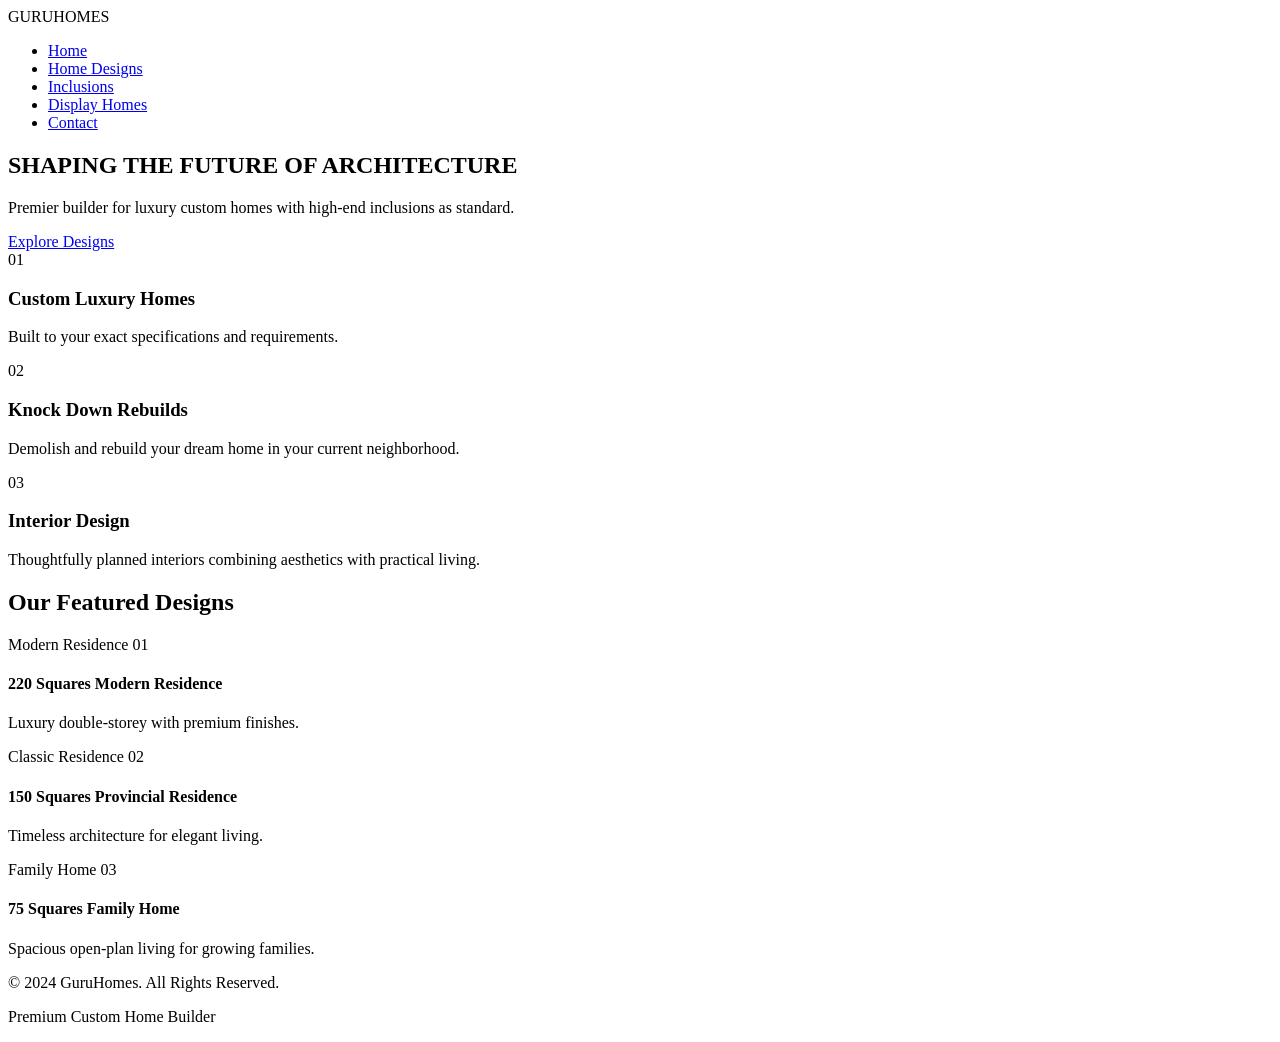
==== index.html @ 5d63fdea "Rename Index.html to index.html" ====
<!DOCTYPE html>
<html lang="en">
<head>
    <meta charset="UTF-8">
    <meta name="viewport" content="width=device-width, initial-scale=1.0">
    <title>GuruHomes | Custom Luxury Home Builders</title>
    <link rel="stylesheet" href="style.css">
    <link href="https://fonts.googleapis.com/css2?family=Playfair+Display:wght@700&family=Raleway:wght@300;400;600&display=swap" rel="stylesheet">
</head>
<body>

    <header>
        <nav class="container">
            <div class="logo">GURUHOMES</div>
            <ul>
                <li><a href="#">Home</a></li>
                <li><a href="#">Home Designs</a></li>
                <li><a href="#">Inclusions</a></li>
                <li><a href="#">Display Homes</a></li>
                <li><a href="#">Contact</a></li>
            </ul>
        </nav>
    </header>

    <section class="hero">
        <div class="hero-content">
            <h1>SHAPING THE FUTURE OF ARCHITECTURE</h1>
            <p>Premier builder for luxury custom homes with high-end inclusions as standard.</p>
            <a href="#" class="btn">Explore Designs</a>
        </div>
    </section>

    <section class="services container">
        <div class="service-card">
            <span>01</span>
            <h3>Custom Luxury Homes</h3>
            <p>Built to your exact specifications and requirements.</p>
        </div>
        <div class="service-card">
            <span>02</span>
            <h3>Knock Down Rebuilds</h3>
            <p>Demolish and rebuild your dream home in your current neighborhood.</p>
        </div>
        <div class="service-card">
            <span>03</span>
            <h3>Interior Design</h3>
            <p>Thoughtfully planned interiors combining aesthetics with practical living.</p>
        </div>
    </section>

    <section class="gallery container">
        <h2 class="section-title">Our Featured Designs</h2>
        <div class="grid">
            <div class="design-item">
                <div class="placeholder-img">Modern Residence 01</div>
                <h4>220 Squares Modern Residence</h4>
                <p>Luxury double-storey with premium finishes.</p>
            </div>
            <div class="design-item">
                <div class="placeholder-img">Classic Residence 02</div>
                <h4>150 Squares Provincial Residence</h4>
                <p>Timeless architecture for elegant living.</p>
            </div>
            <div class="design-item">
                <div class="placeholder-img">Family Home 03</div>
                <h4>75 Squares Family Home</h4>
                <p>Spacious open-plan living for growing families.</p>
            </div>
        </div>
    </section>

    <footer>
        <div class="container footer-content">
            <p>&copy; 2024 GuruHomes. All Rights Reserved.</p>
            <p>Premium Custom Home Builder</p>
        </div>
    </footer>

</body>
</html>
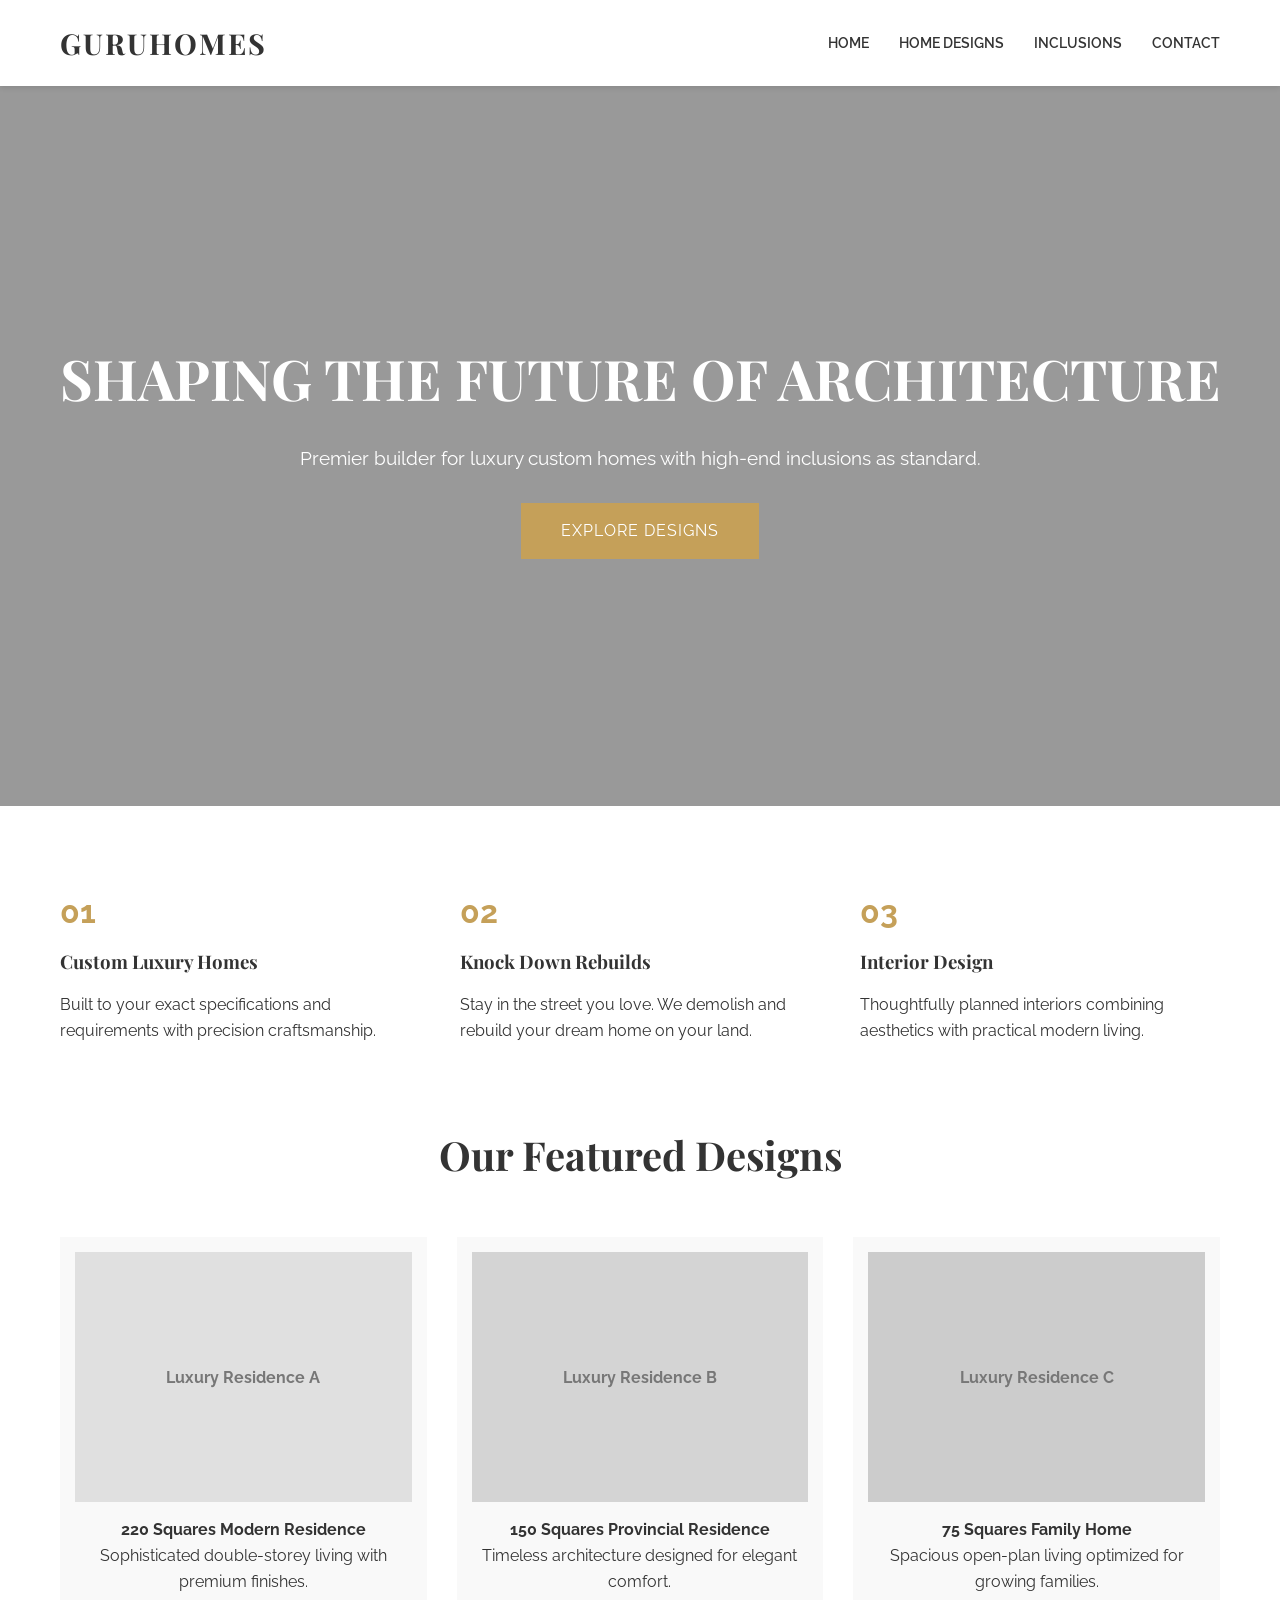
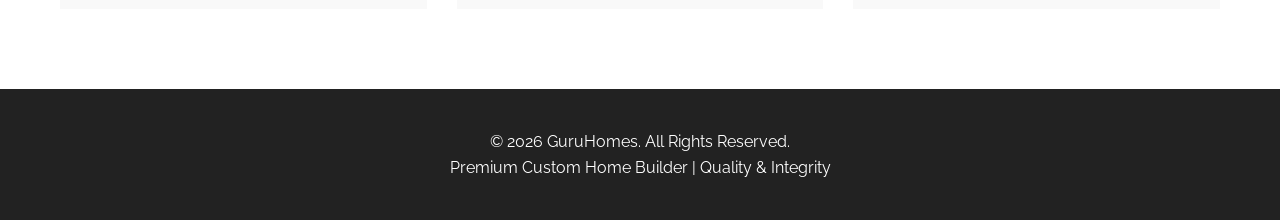
==== commit 8577ee5d: "New index with pages" ====
--- a/index.html
+++ b/index.html
@@ -5,76 +5,81 @@
     <meta name="viewport" content="width=device-width, initial-scale=1.0">
     <title>GuruHomes | Custom Luxury Home Builders</title>
     <link rel="stylesheet" href="style.css">
+    <!-- Google Fonts -->
     <link href="https://fonts.googleapis.com/css2?family=Playfair+Display:wght@700&family=Raleway:wght@300;400;600&display=swap" rel="stylesheet">
 </head>
 <body>
 
+    <!-- Header / Navigation -->
     <header>
         <nav class="container">
             <div class="logo">GURUHOMES</div>
             <ul>
-                <li><a href="#">Home</a></li>
-                <li><a href="#">Home Designs</a></li>
-                <li><a href="#">Inclusions</a></li>
-                <li><a href="#">Display Homes</a></li>
-                <li><a href="#">Contact</a></li>
+                <li><a href="index.html">Home</a></li>
+                <li><a href="designs.html">Home Designs</a></li>
+                <li><a href="inclusions.html">Inclusions</a></li>
+                <li><a href="contact.html">Contact</a></li>
             </ul>
         </nav>
     </header>
 
-    <section class="hero">
+    <!-- Hero Section -->
+    <section id="home" class="hero">
         <div class="hero-content">
             <h1>SHAPING THE FUTURE OF ARCHITECTURE</h1>
             <p>Premier builder for luxury custom homes with high-end inclusions as standard.</p>
-            <a href="#" class="btn">Explore Designs</a>
+            <a href="designs.html" class="btn">Explore Designs</a>
         </div>
     </section>
 
+    <!-- Services Section -->
     <section class="services container">
         <div class="service-card">
             <span>01</span>
             <h3>Custom Luxury Homes</h3>
-            <p>Built to your exact specifications and requirements.</p>
+            <p>Built to your exact specifications and requirements with precision craftsmanship.</p>
         </div>
         <div class="service-card">
             <span>02</span>
             <h3>Knock Down Rebuilds</h3>
-            <p>Demolish and rebuild your dream home in your current neighborhood.</p>
+            <p>Stay in the street you love. We demolish and rebuild your dream home on your land.</p>
         </div>
         <div class="service-card">
             <span>03</span>
             <h3>Interior Design</h3>
-            <p>Thoughtfully planned interiors combining aesthetics with practical living.</p>
+            <p>Thoughtfully planned interiors combining aesthetics with practical modern living.</p>
         </div>
     </section>
 
-    <section class="gallery container">
+    <!-- Featured Designs Gallery -->
+    <section id="designs" class="gallery container">
         <h2 class="section-title">Our Featured Designs</h2>
         <div class="grid">
             <div class="design-item">
-                <div class="placeholder-img">Modern Residence 01</div>
+                <div class="placeholder-img" style="background: #e0e0e0;">Luxury Residence A</div>
                 <h4>220 Squares Modern Residence</h4>
-                <p>Luxury double-storey with premium finishes.</p>
+                <p>Sophisticated double-storey living with premium finishes.</p>
             </div>
             <div class="design-item">
-                <div class="placeholder-img">Classic Residence 02</div>
+                <div class="placeholder-img" style="background: #d4d4d4;">Luxury Residence B</div>
                 <h4>150 Squares Provincial Residence</h4>
-                <p>Timeless architecture for elegant living.</p>
+                <p>Timeless architecture designed for elegant comfort.</p>
             </div>
             <div class="design-item">
-                <div class="placeholder-img">Family Home 03</div>
+                <div class="placeholder-img" style="background: #cccccc;">Luxury Residence C</div>
                 <h4>75 Squares Family Home</h4>
-                <p>Spacious open-plan living for growing families.</p>
+                <p>Spacious open-plan living optimized for growing families.</p>
             </div>
         </div>
     </section>
 
-    <footer>
+    <!-- Footer -->
+    <footer id="contact">
         <div class="container footer-content">
-            <p>&copy; 2024 GuruHomes. All Rights Reserved.</p>
-            <p>Premium Custom Home Builder</p>
+            <p>&copy; 2026 GuruHomes. All Rights Reserved.</p>
+            <p>Premium Custom Home Builder | Quality & Integrity</p>
         </div>
     </footer>
 
 </body>
-</html>
+</html>
--- a/style.css
+++ b/style.css
@@ -0,0 +1,159 @@
+/* General Reset */
+* {
+    margin: 0;
+    padding: 0;
+    box-sizing: border-box;
+}
+
+body {
+    font-family: 'Raleway', sans-serif;
+    line-height: 1.6;
+    color: #333;
+}
+
+.container {
+    max-width: 1200px;
+    margin: 0 auto;
+    padding: 0 20px;
+}
+
+/* Header */
+header {
+    background: #fff;
+    padding: 20px 0;
+    box-shadow: 0 2px 5px rgba(0,0,0,0.1);
+    position: sticky;
+    top: 0;
+    z-index: 1000;
+}
+
+nav {
+    display: flex;
+    justify-content: space-between;
+    align-items: center;
+}
+
+.logo {
+    font-family: 'Playfair Display', serif;
+    font-size: 1.8rem;
+    font-weight: bold;
+    letter-spacing: 2px;
+}
+
+nav ul {
+    display: flex;
+    list-style: none;
+}
+
+nav ul li {
+    margin-left: 30px;
+}
+
+nav ul li a {
+    text-decoration: none;
+    color: #333;
+    font-weight: 600;
+    font-size: 0.9rem;
+    text-transform: uppercase;
+}
+
+/* Hero Section */
+.hero {
+    height: 80vh;
+    background: linear-gradient(rgba(0,0,0,0.4), rgba(0,0,0,0.4)), url('https://via.placeholder.com/1920x1080') no-repeat center center/cover;
+    display: flex;
+    align-items: center;
+    justify-content: center;
+    text-align: center;
+    color: #fff;
+}
+
+.hero-content h1 {
+    font-family: 'Playfair Display', serif;
+    font-size: 3.5rem;
+    margin-bottom: 20px;
+}
+
+.hero-content p {
+    font-size: 1.2rem;
+    margin-bottom: 30px;
+}
+
+.btn {
+    display: inline-block;
+    padding: 15px 40px;
+    background: #c5a059; /* Luxury Gold Tone */
+    color: #fff;
+    text-decoration: none;
+    text-transform: uppercase;
+    letter-spacing: 1px;
+    transition: background 0.3s;
+}
+
+.btn:hover {
+    background: #a38245;
+}
+
+/* Services */
+.services {
+    display: flex;
+    gap: 40px;
+    padding: 80px 20px;
+}
+
+.service-card {
+    flex: 1;
+}
+
+.service-card span {
+    font-size: 2rem;
+    color: #c5a059;
+    font-weight: bold;
+    display: block;
+    margin-bottom: 10px;
+}
+
+.service-card h3 {
+    margin-bottom: 15px;
+    font-family: 'Playfair Display', serif;
+}
+
+/* Gallery */
+.section-title {
+    text-align: center;
+    font-family: 'Playfair Display', serif;
+    font-size: 2.5rem;
+    margin-bottom: 50px;
+}
+
+.grid {
+    display: grid;
+    grid-template-columns: repeat(auto-fit, minmax(300px, 1fr));
+    gap: 30px;
+    margin-bottom: 80px;
+}
+
+.design-item {
+    background: #f9f9f9;
+    padding: 15px;
+    text-align: center;
+}
+
+.placeholder-img {
+    height: 250px;
+    background: #ddd;
+    display: flex;
+    align-items: center;
+    justify-content: center;
+    margin-bottom: 15px;
+    font-weight: bold;
+    color: #777;
+}
+
+/* Footer */
+footer {
+    background: #222;
+    color: #fff;
+    padding: 40px 0;
+    text-align: center;
+}
